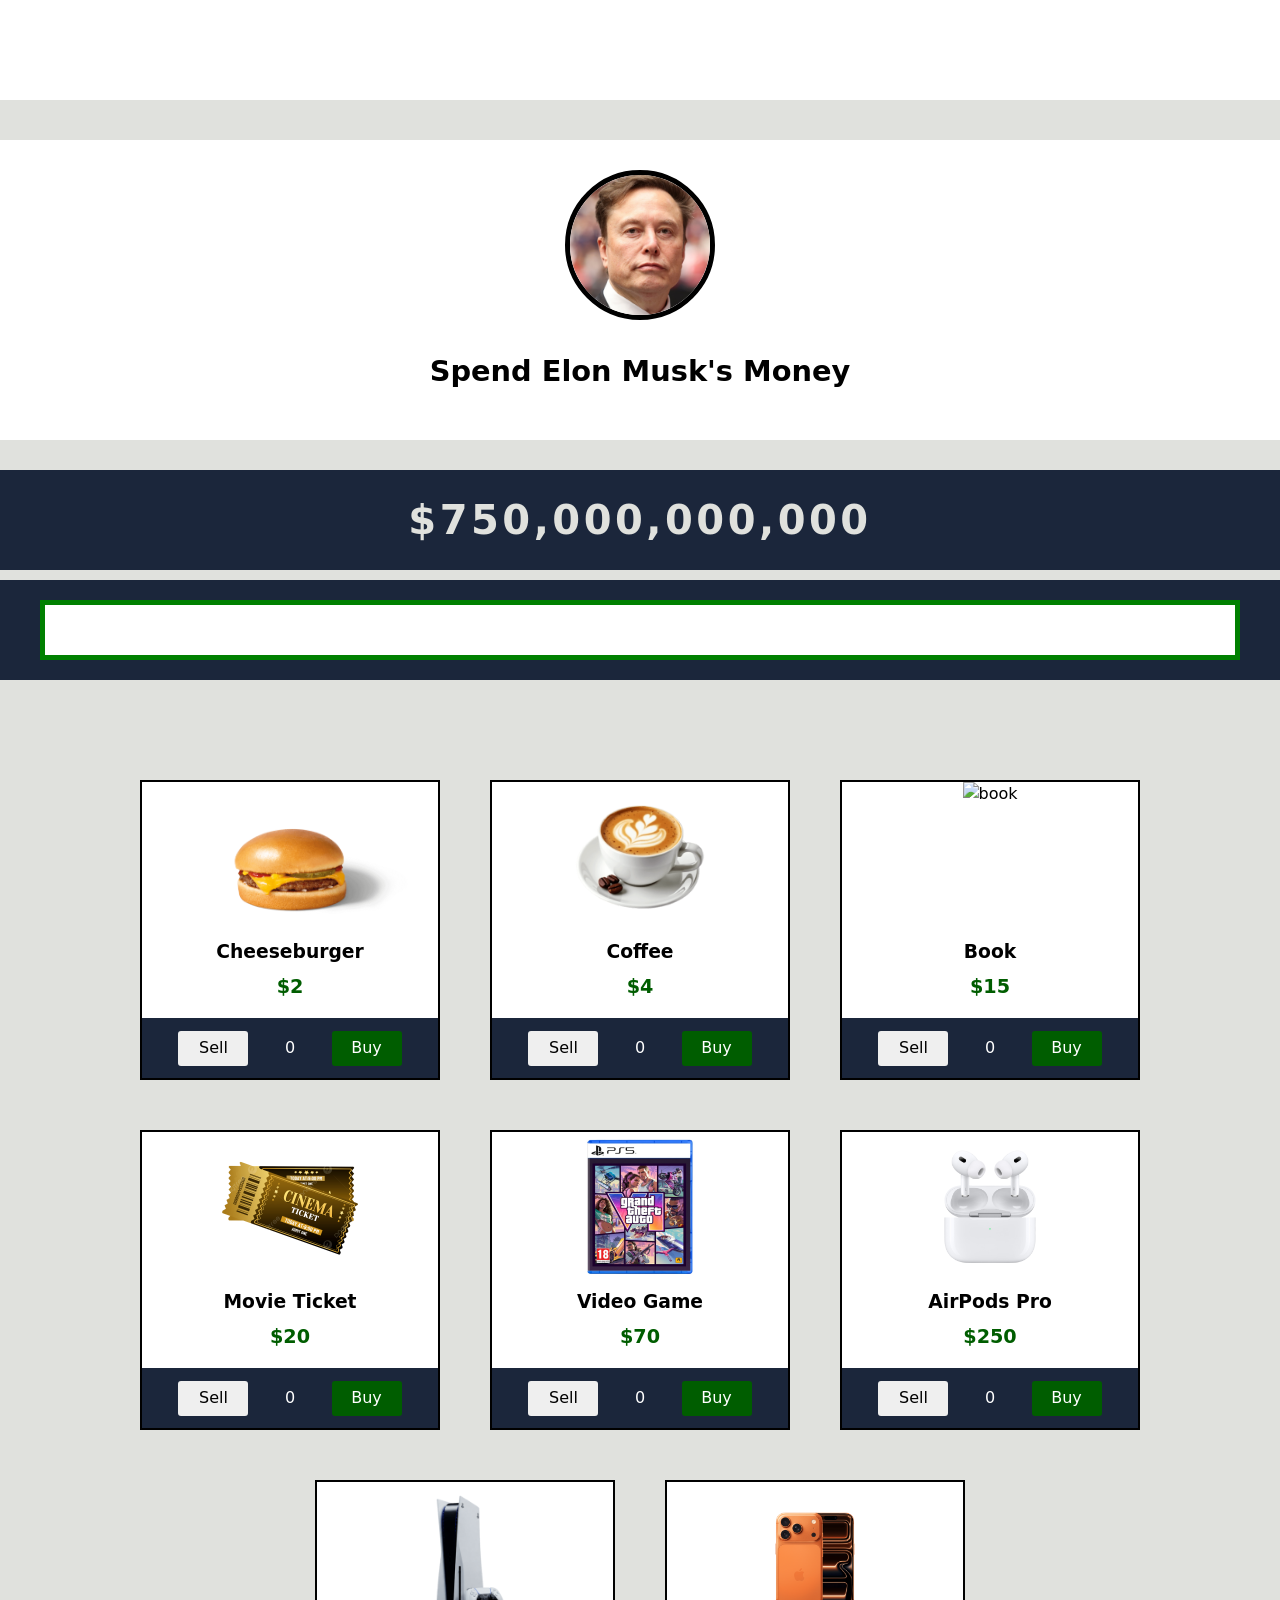
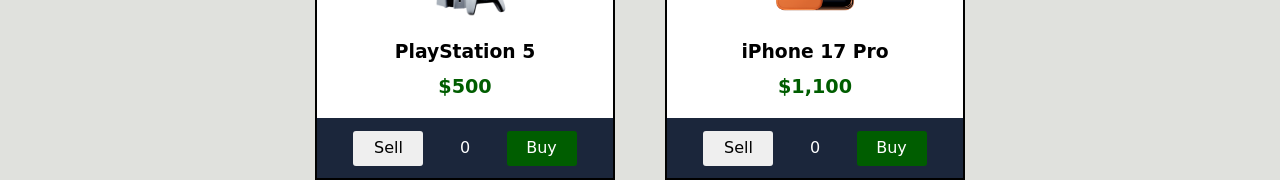
==== game1/index.html @ 8faeaf90 "feat: add initial header with style and first 8 item cards" ====
<!DOCTYPE html>
<html lang="en">
<head>
    <meta charset="UTF-8">
    <meta name="viewport" content="width=device-width, initial-scale=1.0">
    <title>Spend Elon Musk's Money</title>
    <link rel="stylesheet" href="style.css">
    <script src="script.js" defer></script>
</head>
<body>

    <div class="header"></div>

    <div class="main-container">

        <div class="container-1">
            <div class="title-container">
                <img src="./images/elonmusk.jpg" alt="elon musk">
                <p>Spend Elon Musk's Money</p>
            </div>
            <div class="money-container">
                <p id="money">$750,000,000,000</p>
            </div>
            <div class="money-left-container">
                <div id="money-left"></div>
            </div>
        </div>


        <div class="container-2">

            <div class="item">
                <img src="./images/cheeseburger.png" alt="cheeseburger">
                <h3 id="item-name">Cheeseburger</h3>
                <p id="price">$2</p>
                <div class="item-btns">
                    <button class="sell">Sell</button>
                    <div class="quantity">0</div>
                    <button class="buy">Buy</button>
                </div>
            </div>
            <div class="item">
                <img src="./images/coffee.png" alt="coffee">
                <h3 id="item-name">Coffee</h3>
                <p id="price">$4</p>
                <div class="item-btns">
                    <button class="sell">Sell</button>
                    <div class="quantity">0</div>
                    <button class="buy">Buy</button>
                </div>
            </div>
            <div class="item">
                <img src="./images/book.png" alt="book">
                <h3 id="item-name">Book</h3>
                <p id="price">$15</p>
                <div class="item-btns">
                    <button class="sell">Sell</button>
                    <div class="quantity">0</div>
                    <button class="buy">Buy</button>
                </div>
            </div>
            <div class="item">
                <img src="./images/ticket.png" alt="ticket">
                <h3 id="item-name">Movie Ticket</h3>
                <p id="price">$20</p>
                <div class="item-btns">
                    <button class="sell">Sell</button>
                    <div class="quantity">0</div>
                    <button class="buy">Buy</button>
                </div>
            </div>
            <div class="item">
                <img src="./images/gta6.png" alt="gta6">
                <h3 id="item-name">Video Game</h3>
                <p id="price">$70</p>
                <div class="item-btns">
                    <button class="sell">Sell</button>
                    <div class="quantity">0</div>
                    <button class="buy">Buy</button>
                </div>
            </div>
            <div class="item">
                <img src="./images/airpodspro.png" alt="airpods pro">
                <h3 id="item-name">AirPods Pro</h3>
                <p id="price">$250</p>
                <div class="item-btns">
                    <button class="sell">Sell</button>
                    <div class="quantity">0</div>
                    <button class="buy">Buy</button>
                </div>
            </div>
            <div class="item">
                <img src="./images/ps5.png" alt="ps5">
                <h3 id="item-name">PlayStation 5</h3>
                <p id="price">$500</p>
                <div class="item-btns">
                    <button class="sell">Sell</button>
                    <div class="quantity">0</div>
                    <button class="buy">Buy</button>
                </div>
            </div>
            <div class="item">
                <img src="./images/iphone17pro.png" alt="iphone 17 pro">
                <h3 id="item-name">iPhone 17 Pro</h3>
                <p id="price">$1,100</p>
                <div class="item-btns">
                    <button class="sell">Sell</button>
                    <div class="quantity">0</div>
                    <button class="buy">Buy</button>
                </div>
            </div>

        </div>


    </div>
</body>
</html>
---- game1/style.css ----
/* ---------------- CSS reset & font stack ---------------- */
*, *::before, *::after {
    box-sizing: border-box;
}

* {
    margin: 0;
}

body {
    line-height: 1.5;
    -webkit-font-smoothing: antialiased;
    font-family: system-ui, -apple-system, BlinkMacSystemFont, 'Segoe UI', Roboto, Oxygen, Ubuntu, Cantarell, sans-serif;
    line-height: 1.5;
    background-color: #e0e1dd;
}

img, picture, video, canvas, svg {
    display: block;
    max-width: 100%;
}

input, button, textarea, select {
    font: inherit;
}

p, h1, h2, h3, h4, h5, h6 {
    overflow-wrap: break-word;
}
/* ---------------- CSS reset & font stack ---------------- */

/* ---------------- header ---------------- */
.header {
    /* border: 2px solid black; */

    height: 100px;
    width: 100vw;

    background-color: white;
}
/* ---------------- header ---------------- */

/* ---------------- body / main container ---------------- */
.main-container {
    min-height: calc(100vh - 100px);
}

.container-1 {
    /* border: 2px solid red; */
    display: flex;
    flex-direction: column;
    align-items: center;
}

.title-container {
    /* border: 2px solid black; */
    height: 300px;
    width: 1300px;

    margin-top: 40px;

    display: flex;
    flex-direction: column;
    align-items: center;

    background-color: white;
}

.title-container img {
    height: 150px;
    width: 150px;

    margin-top: 30px;
 
    border: 5px solid black;
    border-radius: 50%;
    object-fit: cover;
}

.title-container p {
    font-size: 1.8rem;
    font-weight: bold;

    margin-top: 30px;
}

.money-container {
    /* border: 2px solid black; */
    height: 100px;
    width: 1300px;

    display: flex;
    justify-content: center;
    align-items: center;
    
    margin-top: 30px;

    background-color: #1b263b;
}

#money {
    font-size: 2.5rem;
    font-weight: 800;
    letter-spacing: 3.5px;

    color: #e0e1dd;
}

.money-left-container {
    /* border: 2px solid black; */
    height: 100px;
    width: 1300px;

    display: flex;
    flex-direction: column;
    justify-content: center;

    margin-top: 10px;

    background-color: #1b263b;
}

#money-left {
    border: 5px solid green;
    background-color: white;

    height: 60px;
    margin-right: 50px;
    margin-left: 50px;
}




.container-2 {
    /* border: 2px solid red; */
    max-width: 1450px;

    display: flex;
    justify-content: center;
    flex-wrap: wrap;
    gap: 50px;

    padding-top: 100px;
    margin: 0 auto;
}

.item {
    border: 2px solid black;

    height: 300px;
    width: 300px;

    display: flex;
    flex-direction: column;
    justify-content: space-between;
    align-items: center;

    background-color: white;
}

.item img {
    height: 150px;
    width: auto;
}

#price {
    margin-bottom: 10px;

    font-size: 1.2rem;
    font-weight: bold;
    color: rgb(0, 93, 0);
}

.item-btns {
    /* border: 2px solid black; */
    height: 60px;
    width: 100%;

    display: flex;
    justify-content: space-evenly;
    align-items: center;
    flex-shrink: 0;

    background-color: #1b263b;
}

.sell, .buy {
    height: 35px;
    width: 70px;
    font-weight: 500;

    display: flex;
    justify-content: center;
    align-items: center;

    border: none;
    border-radius: 3px;
}

.buy {
    background-color: rgb(0, 93, 0);
    color: white;
}

.buy:hover {
    background-color: rgb(1, 125, 1);
    transform: scale(0.9);
    cursor: pointer;
}

.buy:active {
    background-color: rgb(0, 93, 0);
}

.quantity {
    color: white;
}


/* ---------------- body / main container ---------------- */
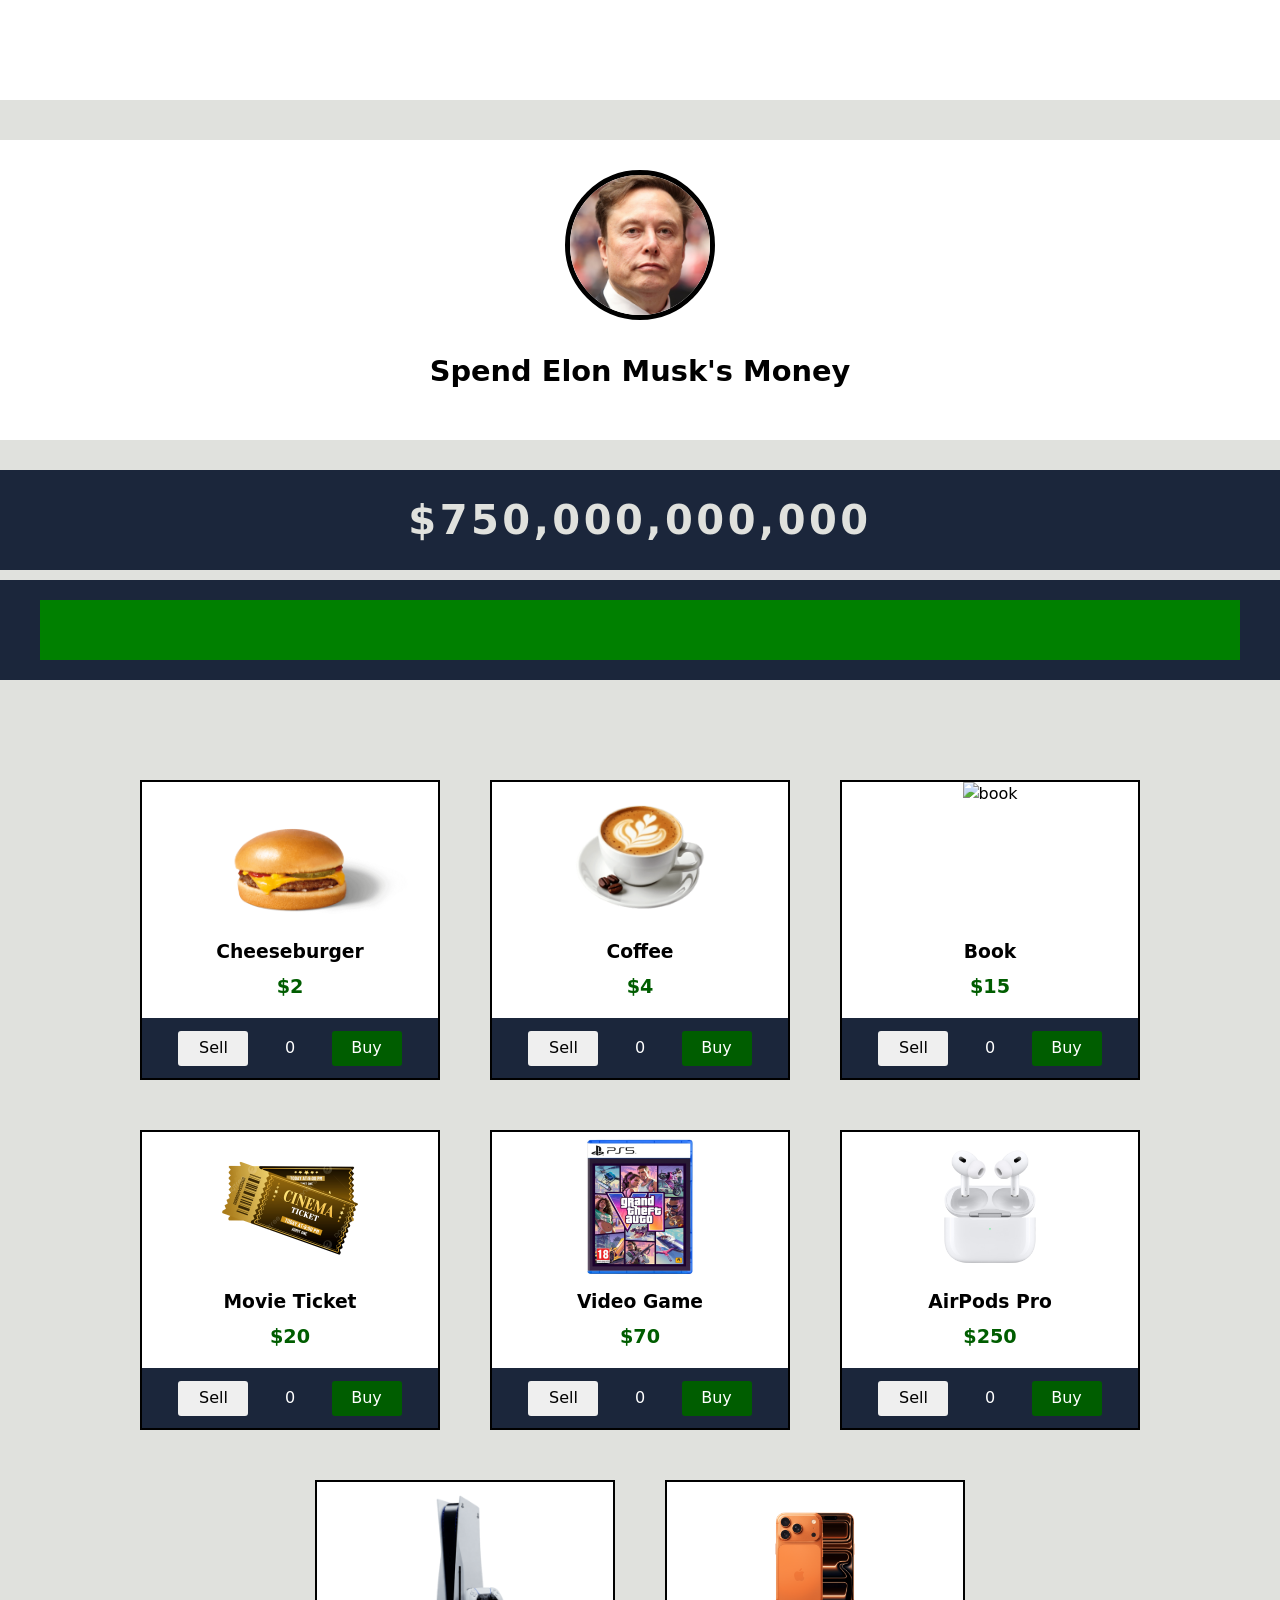
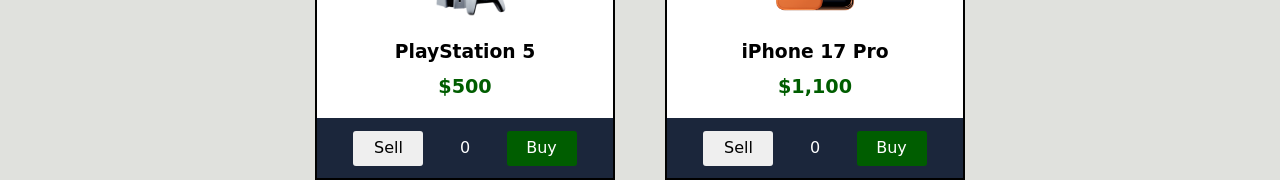
==== commit 85d3c382: "feat: add dynamic money progress bar with CSS percentage update" ====
--- a/game1/index.html
+++ b/game1/index.html
@@ -22,7 +22,9 @@
                 <p id="money">$750,000,000,000</p>
             </div>
             <div class="money-left-container">
-                <div id="money-left"></div>
+                <div id="money-left">
+                    <div id="money-bar"></div>
+                </div>
             </div>
         </div>
 
@@ -31,8 +33,8 @@
 
             <div class="item">
                 <img src="./images/cheeseburger.png" alt="cheeseburger">
-                <h3 id="item-name">Cheeseburger</h3>
-                <p id="price">$2</p>
+                <h3 class="item-name">Cheeseburger</h3>
+                <p class="price">$2</p>
                 <div class="item-btns">
                     <button class="sell">Sell</button>
                     <div class="quantity">0</div>
@@ -41,8 +43,8 @@
             </div>
             <div class="item">
                 <img src="./images/coffee.png" alt="coffee">
-                <h3 id="item-name">Coffee</h3>
-                <p id="price">$4</p>
+                <h3 class="item-name">Coffee</h3>
+                <p class="price">$4</p>
                 <div class="item-btns">
                     <button class="sell">Sell</button>
                     <div class="quantity">0</div>
@@ -51,8 +53,8 @@
             </div>
             <div class="item">
                 <img src="./images/book.png" alt="book">
-                <h3 id="item-name">Book</h3>
-                <p id="price">$15</p>
+                <h3 class="item-name">Book</h3>
+                <p class="price">$15</p>
                 <div class="item-btns">
                     <button class="sell">Sell</button>
                     <div class="quantity">0</div>
@@ -61,8 +63,8 @@
             </div>
             <div class="item">
                 <img src="./images/ticket.png" alt="ticket">
-                <h3 id="item-name">Movie Ticket</h3>
-                <p id="price">$20</p>
+                <h3 class="item-name">Movie Ticket</h3>
+                <p class="price">$20</p>
                 <div class="item-btns">
                     <button class="sell">Sell</button>
                     <div class="quantity">0</div>
@@ -71,8 +73,8 @@
             </div>
             <div class="item">
                 <img src="./images/gta6.png" alt="gta6">
-                <h3 id="item-name">Video Game</h3>
-                <p id="price">$70</p>
+                <h3 class="item-name">Video Game</h3>
+                <p class="price">$70</p>
                 <div class="item-btns">
                     <button class="sell">Sell</button>
                     <div class="quantity">0</div>
@@ -81,8 +83,8 @@
             </div>
             <div class="item">
                 <img src="./images/airpodspro.png" alt="airpods pro">
-                <h3 id="item-name">AirPods Pro</h3>
-                <p id="price">$250</p>
+                <h3 class="item-name">AirPods Pro</h3>
+                <p class="price">$250</p>
                 <div class="item-btns">
                     <button class="sell">Sell</button>
                     <div class="quantity">0</div>
@@ -91,8 +93,8 @@
             </div>
             <div class="item">
                 <img src="./images/ps5.png" alt="ps5">
-                <h3 id="item-name">PlayStation 5</h3>
-                <p id="price">$500</p>
+                <h3 class="item-name">PlayStation 5</h3>
+                <p class="price">$500</p>
                 <div class="item-btns">
                     <button class="sell">Sell</button>
                     <div class="quantity">0</div>
@@ -101,8 +103,8 @@
             </div>
             <div class="item">
                 <img src="./images/iphone17pro.png" alt="iphone 17 pro">
-                <h3 id="item-name">iPhone 17 Pro</h3>
-                <p id="price">$1,100</p>
+                <h3 class="item-name">iPhone 17 Pro</h3>
+                <p class="price">$1,100</p>
                 <div class="item-btns">
                     <button class="sell">Sell</button>
                     <div class="quantity">0</div>
--- a/game1/style.css
+++ b/game1/style.css
@@ -127,6 +127,15 @@
     height: 60px;
     margin-right: 50px;
     margin-left: 50px;
+
+    overflow: hidden;
+}
+
+#money-bar {
+    background-color: green;
+    height: 100%;
+    width: 100%;
+    transition: width 0.3s ease;
 }
 
 
@@ -164,7 +173,7 @@
     width: auto;
 }
 
-#price {
+.price {
     margin-bottom: 10px;
 
     font-size: 1.2rem;
@@ -213,6 +222,26 @@
     background-color: rgb(0, 93, 0);
 }
 
+.sell {
+    cursor: not-allowed;
+}
+
+.sell.can-sell {
+    background-color: rgb(151, 0, 0);
+    color: white;
+    cursor: pointer;
+}
+
+.sell.can-sell:hover {
+    background-color: rgb(225, 0, 0);
+    color: white;
+    transform: scale(0.9);
+}
+
+.sell.can-sell:active {
+    background-color: rgb(151, 0, 0);
+}
+
 .quantity {
     color: white;
 }
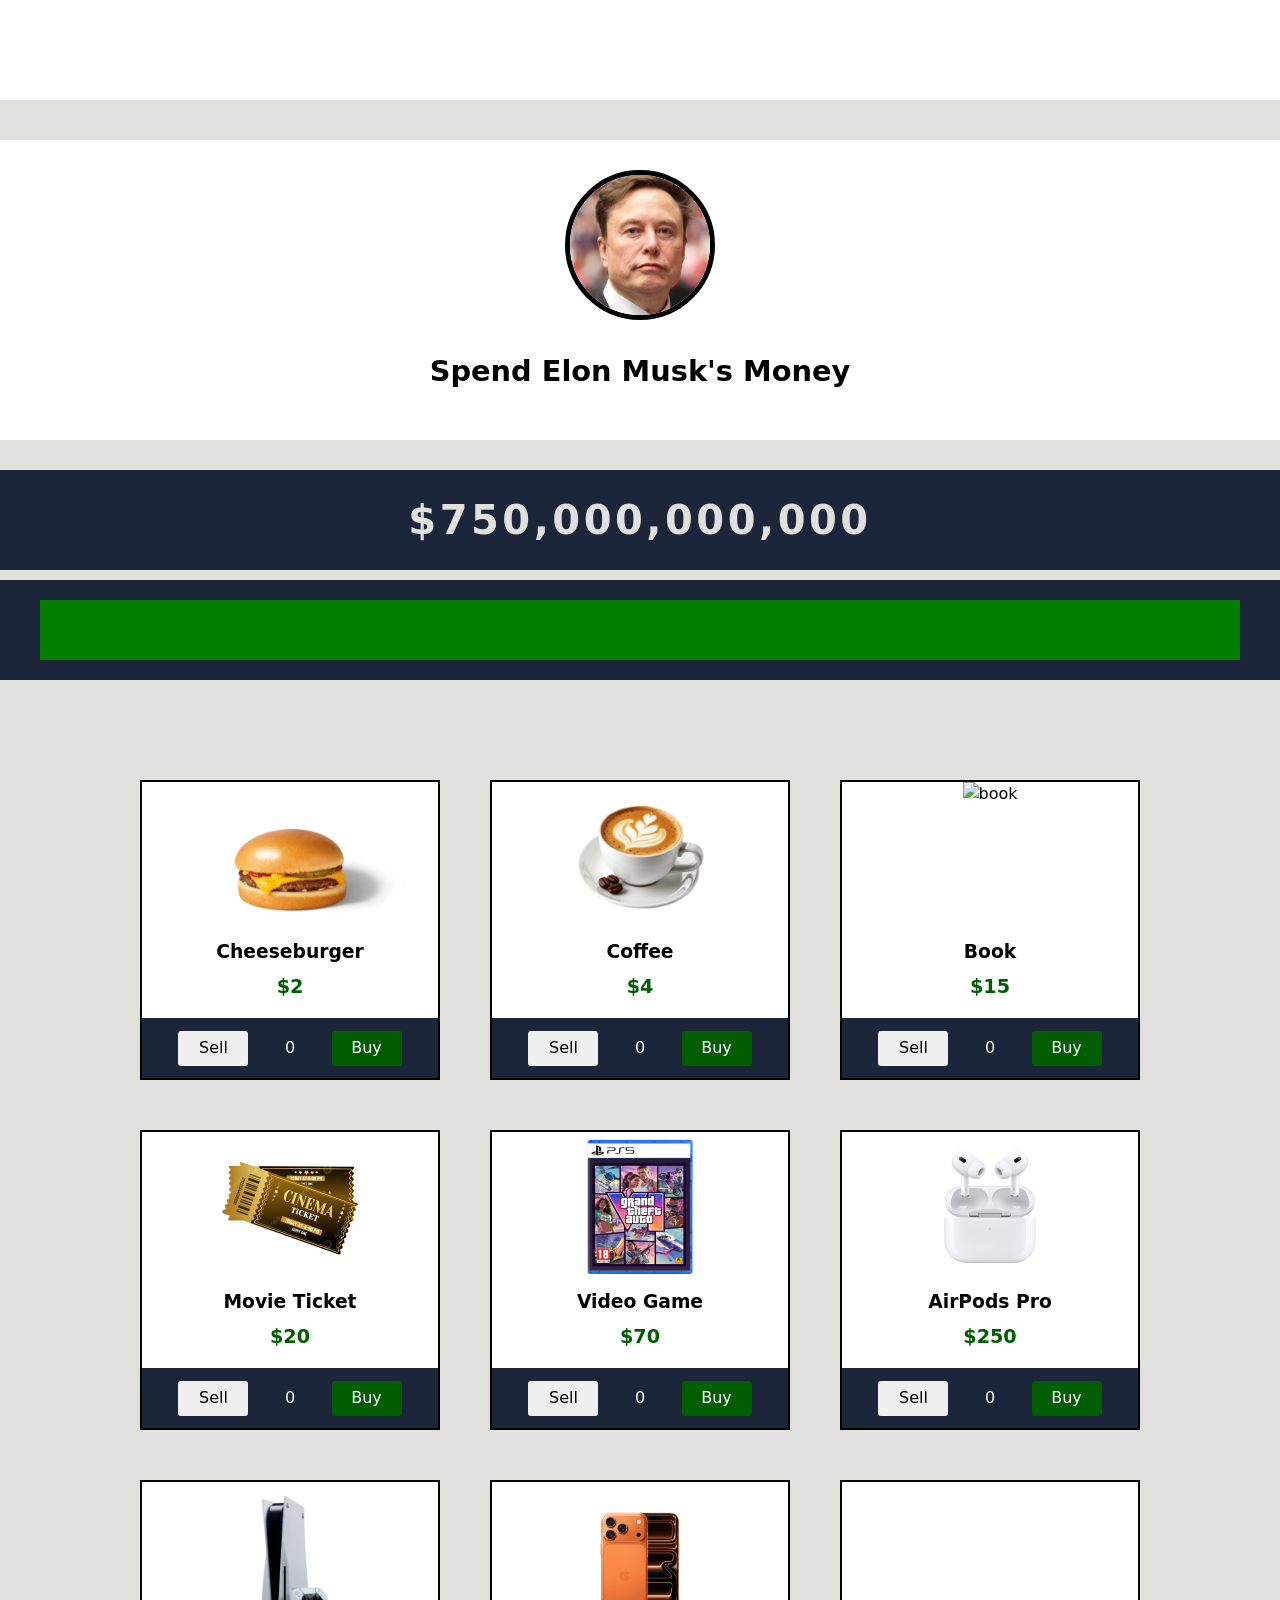
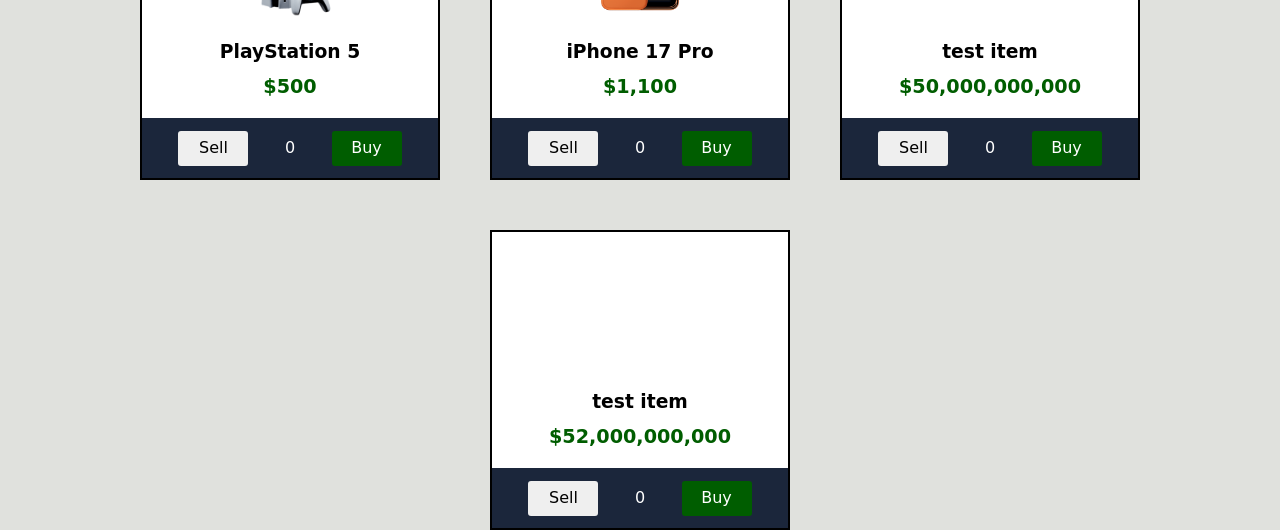
==== commit 8b376f87: "feat: disable unaffordable buy buttons globally on state change" ====
--- a/game1/index.html
+++ b/game1/index.html
@@ -111,6 +111,26 @@
                     <button class="buy">Buy</button>
                 </div>
             </div>
+            <div class="item">
+                <img src="" alt="">
+                <h3 class="item-name">test item</h3>
+                <p class="price">$50,000,000,000</p>
+                <div class="item-btns">
+                    <button class="sell">Sell</button>
+                    <div class="quantity">0</div>
+                    <button class="buy">Buy</button>
+                </div>
+            </div>
+            <div class="item">
+                <img src="" alt="">
+                <h3 class="item-name">test item</h3>
+                <p class="price">$52,000,000,000</p>
+                <div class="item-btns">
+                    <button class="sell">Sell</button>
+                    <div class="quantity">0</div>
+                    <button class="buy">Buy</button>
+                </div>
+            </div>
 
         </div>
 
--- a/game1/style.css
+++ b/game1/style.css
@@ -222,6 +222,16 @@
     background-color: rgb(0, 93, 0);
 }
 
+.buy.cant-buy {
+    background-color: grey;
+    color: black;
+    cursor: not-allowed;
+}
+
+.buy.cant-buy:hover {
+    transform: none;
+}
+
 .sell {
     cursor: not-allowed;
 }
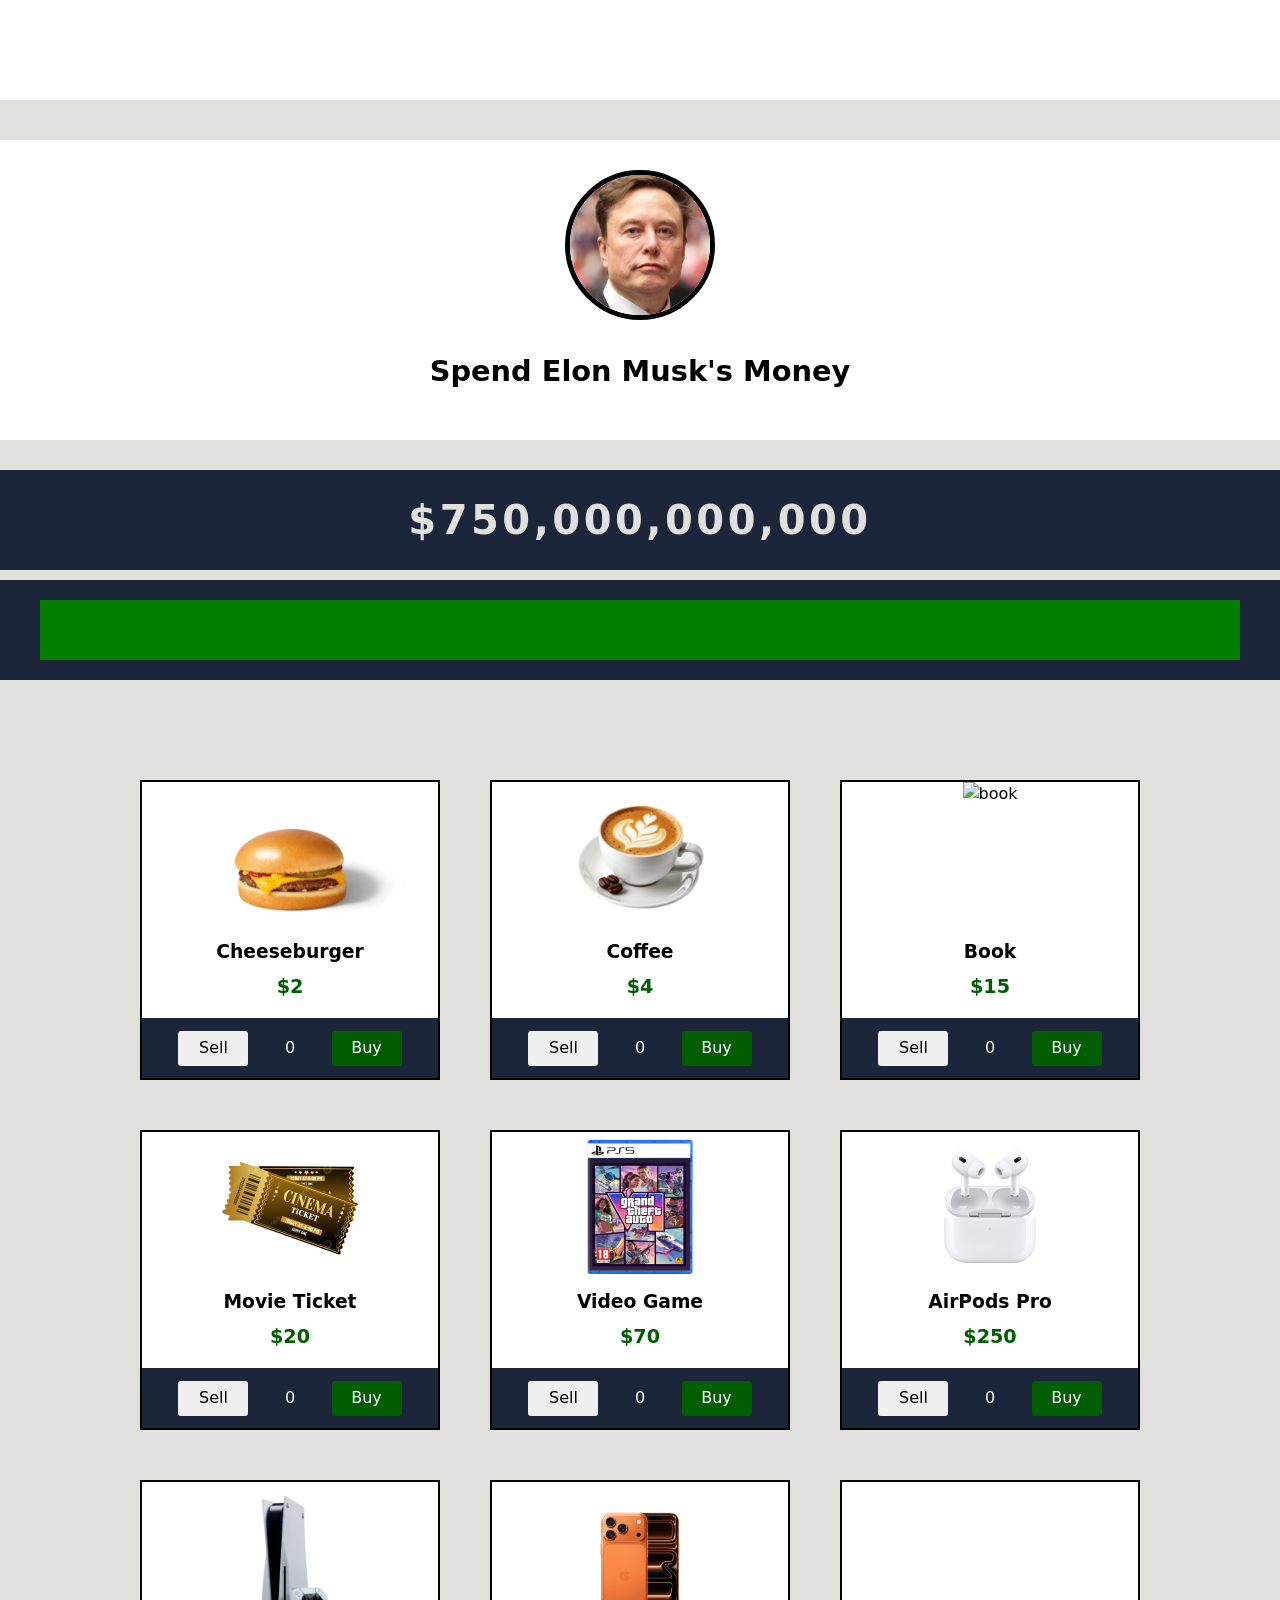
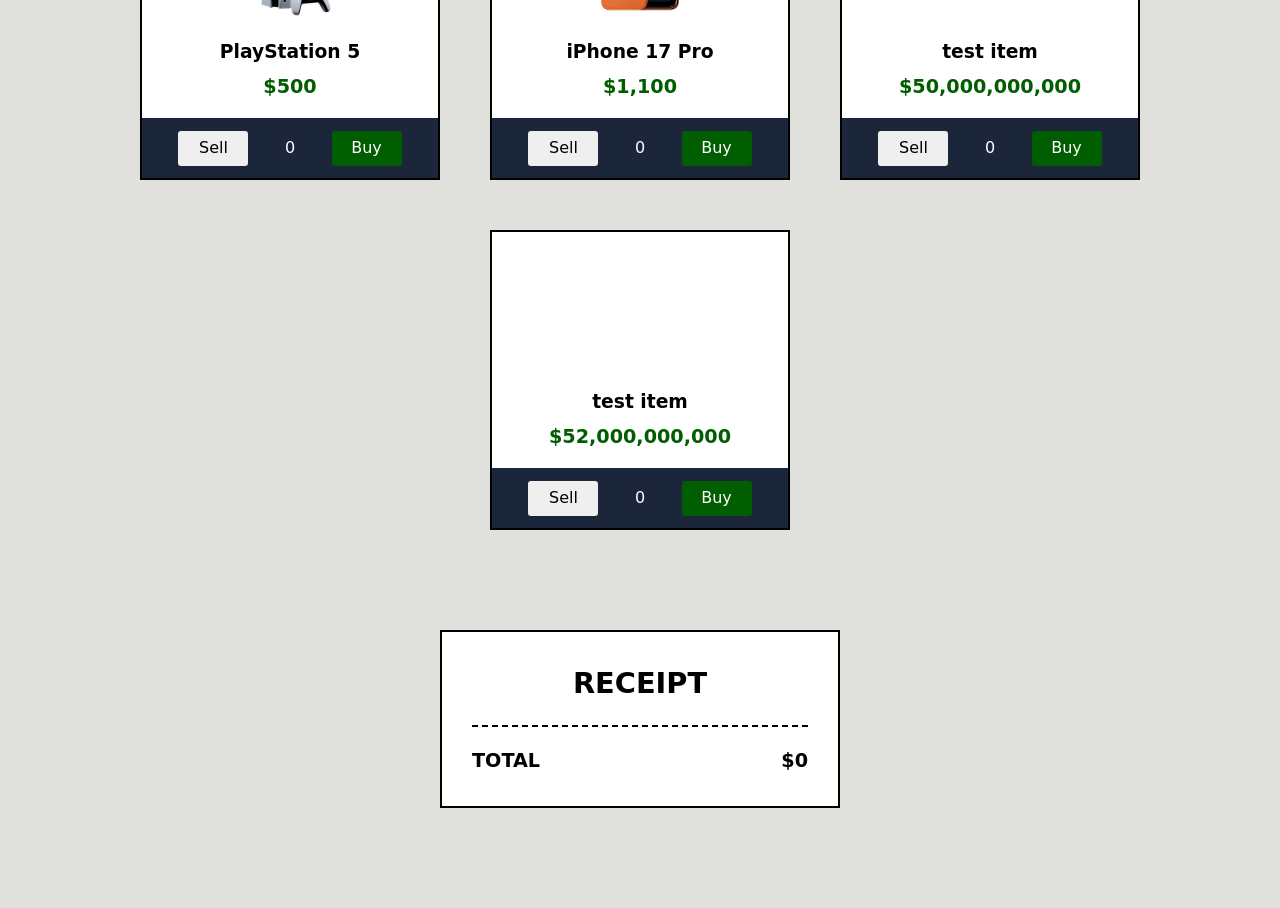
==== commit 86787bdc: "style: add receipt section HTML structure and CSS styling" ====
--- a/game1/index.html
+++ b/game1/index.html
@@ -14,6 +14,7 @@
     <div class="main-container">
 
         <div class="container-1">
+
             <div class="title-container">
                 <img src="./images/elonmusk.jpg" alt="elon musk">
                 <p>Spend Elon Musk's Money</p>
@@ -26,6 +27,7 @@
                     <div id="money-bar"></div>
                 </div>
             </div>
+
         </div>
 
 
@@ -135,6 +137,21 @@
         </div>
 
 
+        <div class="container-3">
+
+            <h2>RECEIPT</h2>
+            <div id="receipt-items"></div>
+
+            <hr>
+
+            <div class="receipt-total">
+                <p>TOTAL</p>
+                <p id="total-price">$0</p>
+            </div>
+
+        </div>
+
+
     </div>
 </body>
 </html>
--- a/game1/style.css
+++ b/game1/style.css
@@ -257,4 +257,39 @@
 }
 
 
+
+
+.container-3 {
+    border: 2px solid black;
+    width: 400px;
+
+    margin: 100px auto;
+    padding: 30px;
+
+    background-color: white;
+
+    text-align: center;
+}
+
+.container-3 h2 {
+    font-size: 1.8rem;
+    
+    margin-bottom: 20px;
+}
+
+.container-3 hr {
+    border: none;
+    border-top: 2px dashed black;
+
+    margin: 20px 0;
+}
+
+.receipt-total {
+    display: flex;
+    justify-content: space-between;
+
+    font-size: 1.2rem;
+    font-weight: bold;
+}
+
 /* ---------------- body / main container ---------------- */
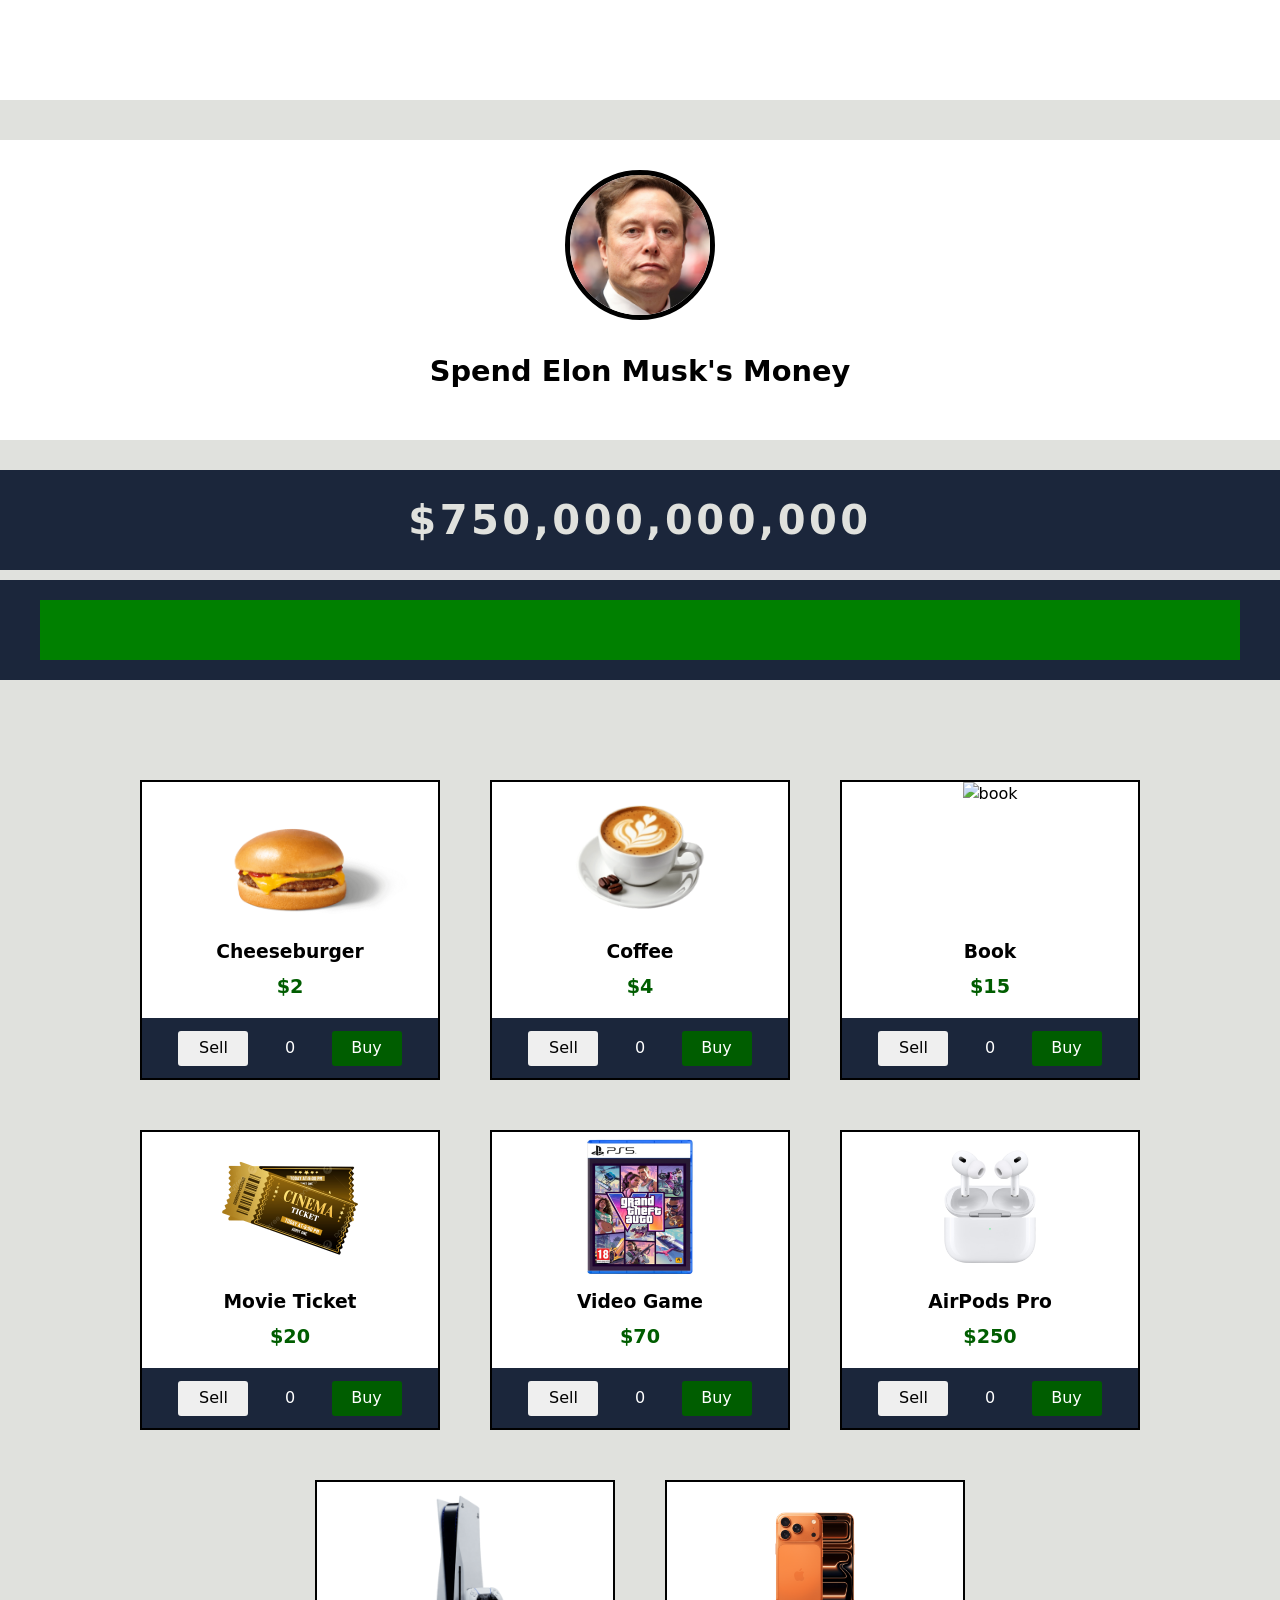
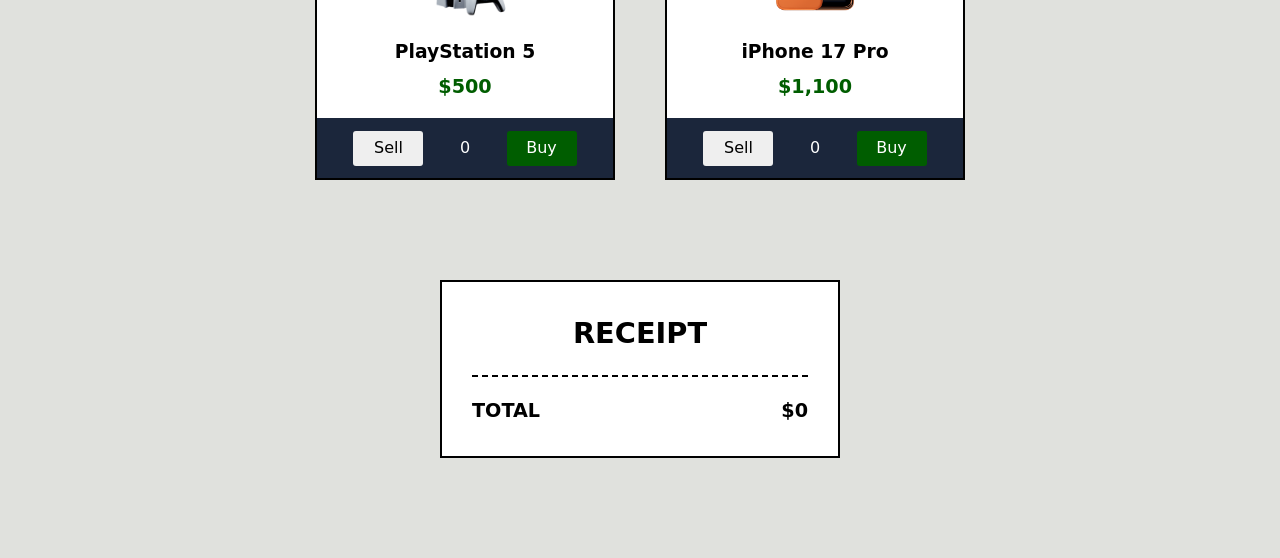
==== commit 5009fce2: "feat: rename header to <kamil.dev/> and add dynamic receipt section" ====
--- a/game1/index.html
+++ b/game1/index.html
@@ -113,26 +113,6 @@
                     <button class="buy">Buy</button>
                 </div>
             </div>
-            <div class="item">
-                <img src="" alt="">
-                <h3 class="item-name">test item</h3>
-                <p class="price">$50,000,000,000</p>
-                <div class="item-btns">
-                    <button class="sell">Sell</button>
-                    <div class="quantity">0</div>
-                    <button class="buy">Buy</button>
-                </div>
-            </div>
-            <div class="item">
-                <img src="" alt="">
-                <h3 class="item-name">test item</h3>
-                <p class="price">$52,000,000,000</p>
-                <div class="item-btns">
-                    <button class="sell">Sell</button>
-                    <div class="quantity">0</div>
-                    <button class="buy">Buy</button>
-                </div>
-            </div>
 
         </div>
 
--- a/game1/style.css
+++ b/game1/style.css
@@ -292,4 +292,12 @@
     font-weight: bold;
 }
 
+
+.receipt-row {
+    display: flex;
+    justify-content: space-between;
+    margin-bottom: 8px;
+    font-size: 1.1rem;
+}
+
 /* ---------------- body / main container ---------------- */
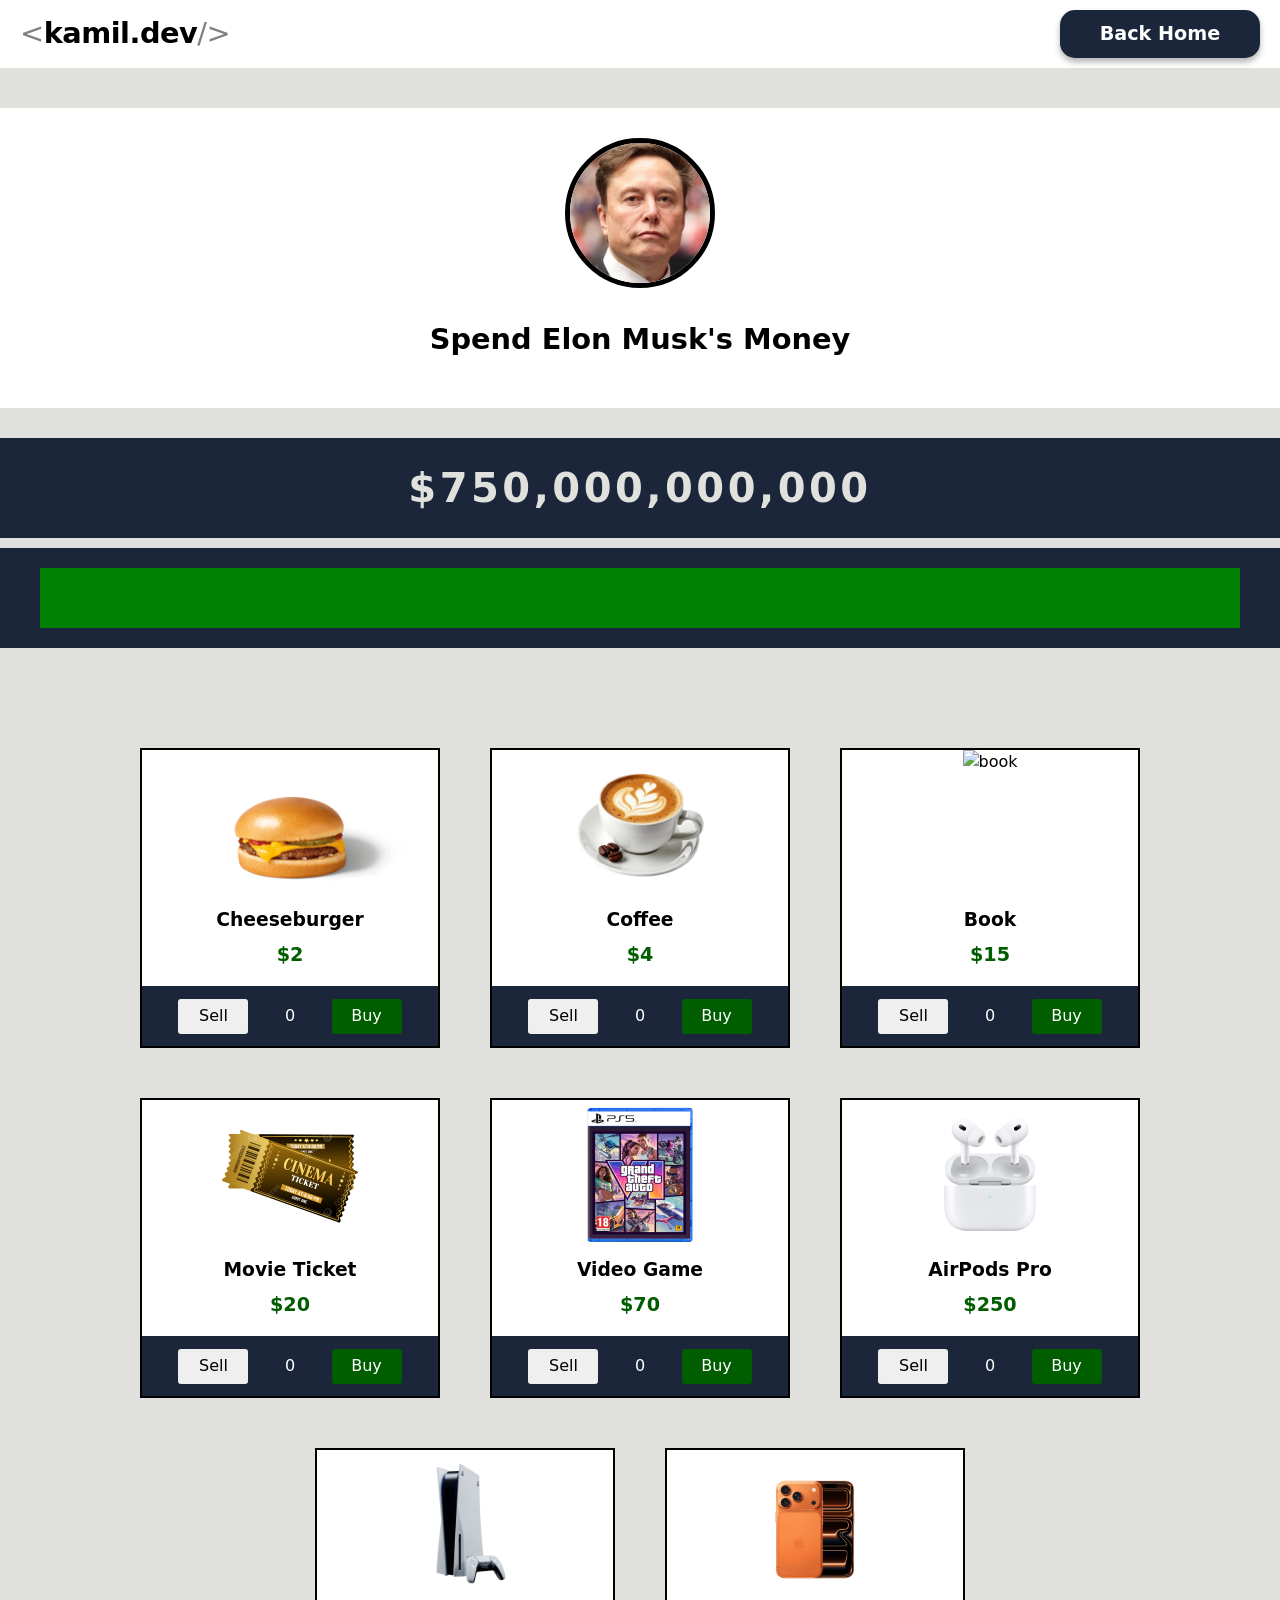
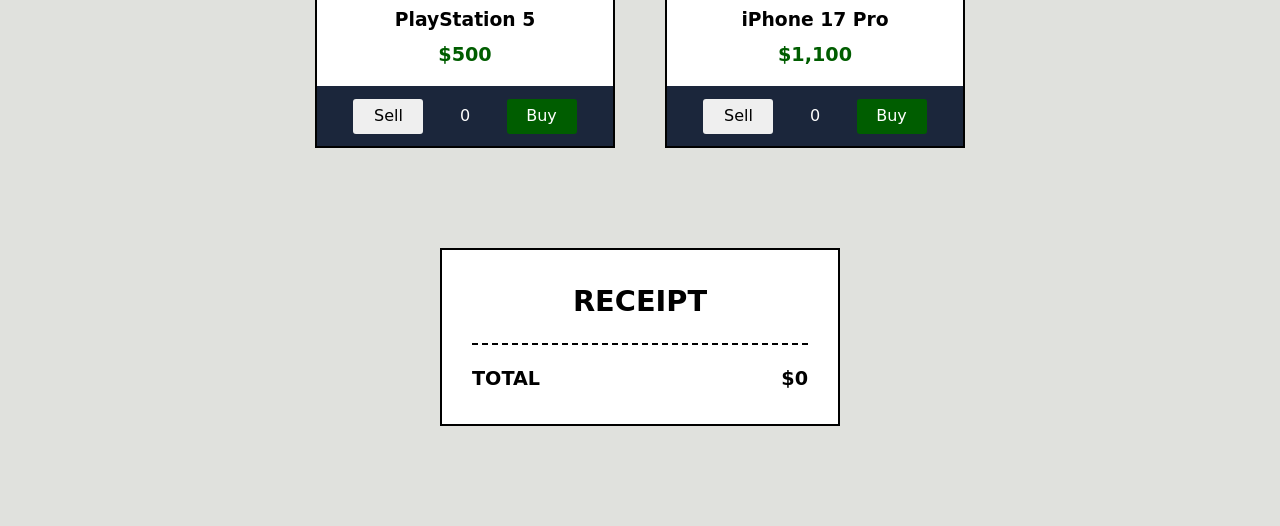
==== commit b1078163: "feat: complete header layout with logo and back home button" ====
--- a/game1/index.html
+++ b/game1/index.html
@@ -9,7 +9,10 @@
 </head>
 <body>
 
-    <div class="header"></div>
+    <div class="header">
+        <h1 id="logo"><span>&lt;</span>kamil.dev<span>/&gt;</span></h1>
+        <a href="../index.html"><button id="back-btn">Back Home</button></a>
+    </div>
 
     <div class="main-container">
 
--- a/game1/style.css
+++ b/game1/style.css
@@ -31,13 +31,61 @@
 
 /* ---------------- header ---------------- */
 .header {
-    /* border: 2px solid black; */
-
-    height: 100px;
-    width: 100vw;
-
-    background-color: white;
-}
+    height: 68px;
+    width: 100%;
+
+    padding-left: 20px;
+    padding-right: 20px;
+
+    background-color: white;
+
+    display: flex;
+    align-items: center;
+    justify-content: space-between;
+}
+
+#logo {
+    font-family: system-ui, -apple-system, BlinkMacSystemFont, 'Segoe UI', Roboto, sans-serif;
+    font-size: 1.8rem;
+    font-weight: 800;
+    letter-spacing: -0.5px;
+
+}
+
+#logo span {
+    font-weight: 400;
+    color: grey;
+}
+
+#back-btn {
+    padding: 10px;
+    width: 200px;
+    
+    font-size: 1.2rem;
+    font-weight: bold;
+    
+    background-color: #1B263B;
+    color: white;
+
+    border: none;
+    border-radius: 15px;
+
+    box-shadow: 0 4px 6px rgba(0, 0, 0, 0.3);
+
+    cursor: pointer;
+}
+
+#back-btn:hover {
+    background-color: #2a3b5b;
+    transform: scale(1.02);
+}
+
+#back-btn:active {
+    background-color: #1B263B;
+    transform: scale(0.95);
+}
+
+
 /* ---------------- header ---------------- */
 
 /* ---------------- body / main container ---------------- */
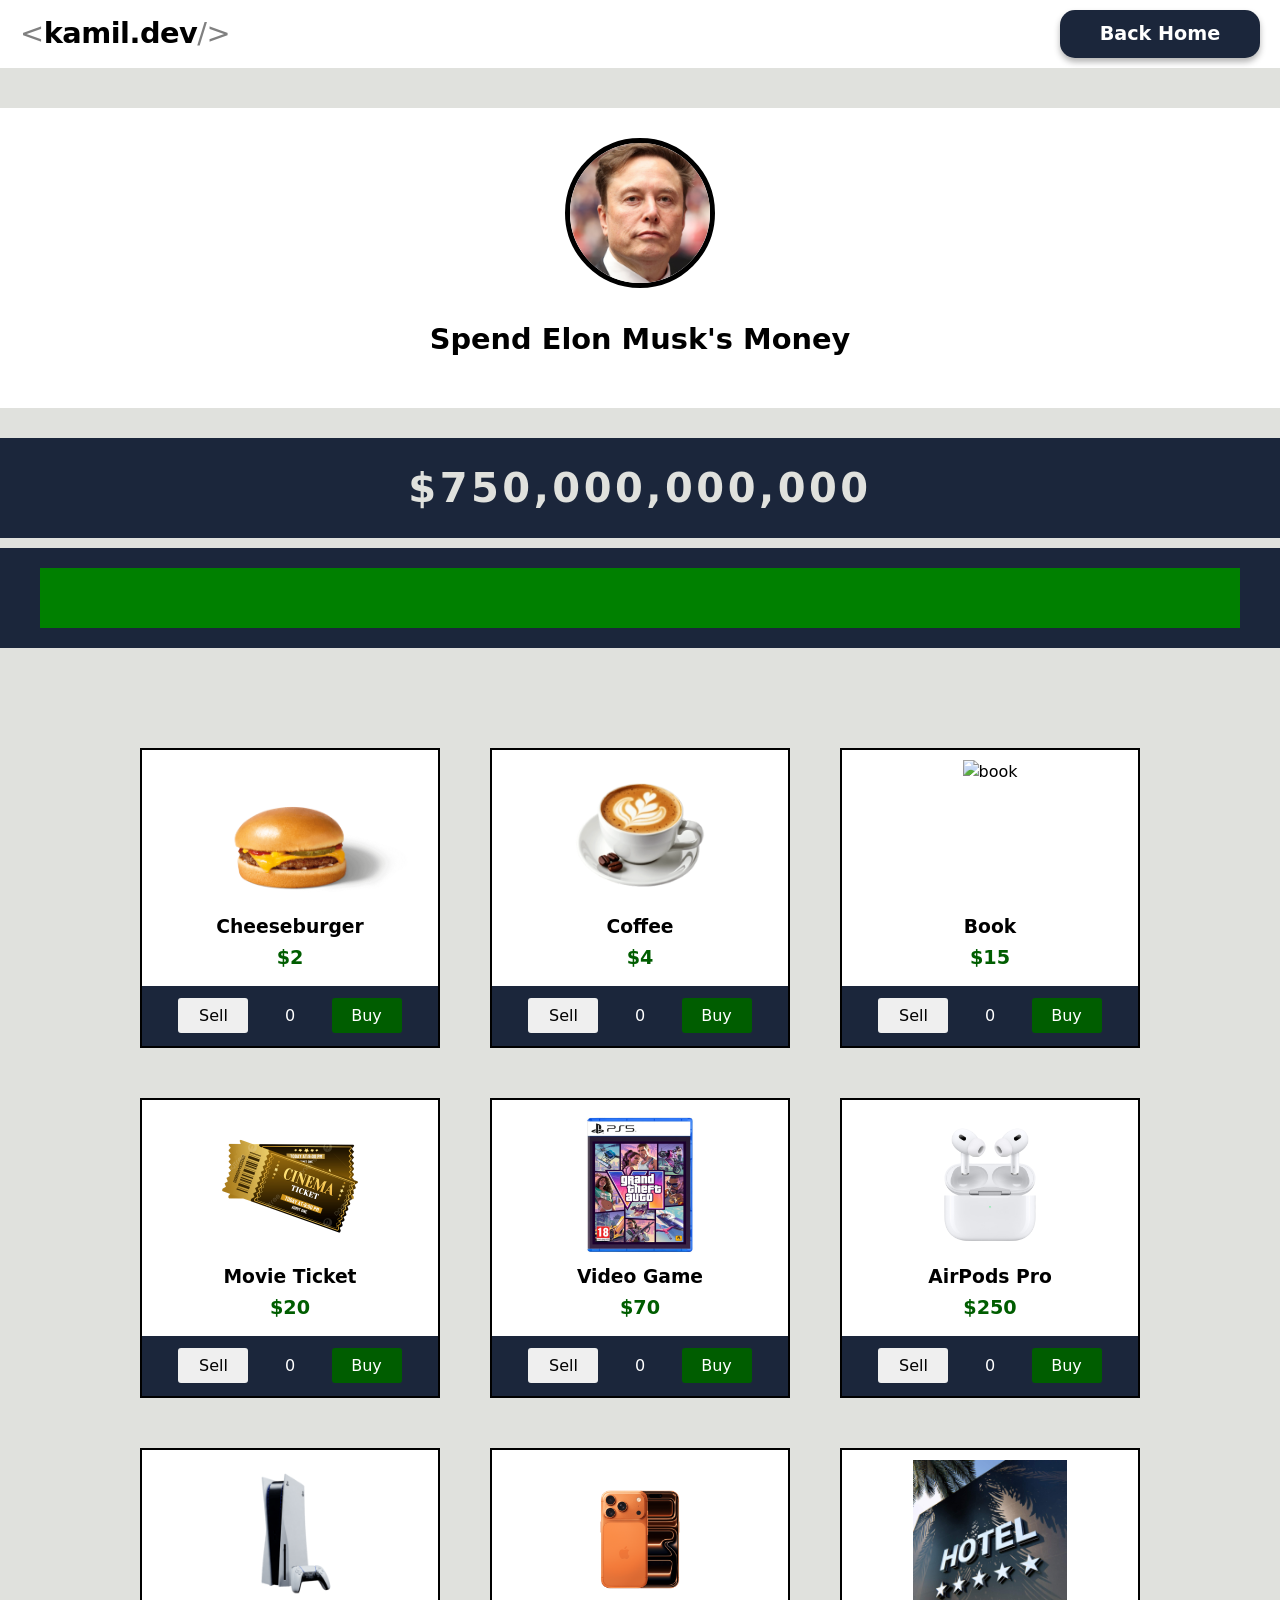
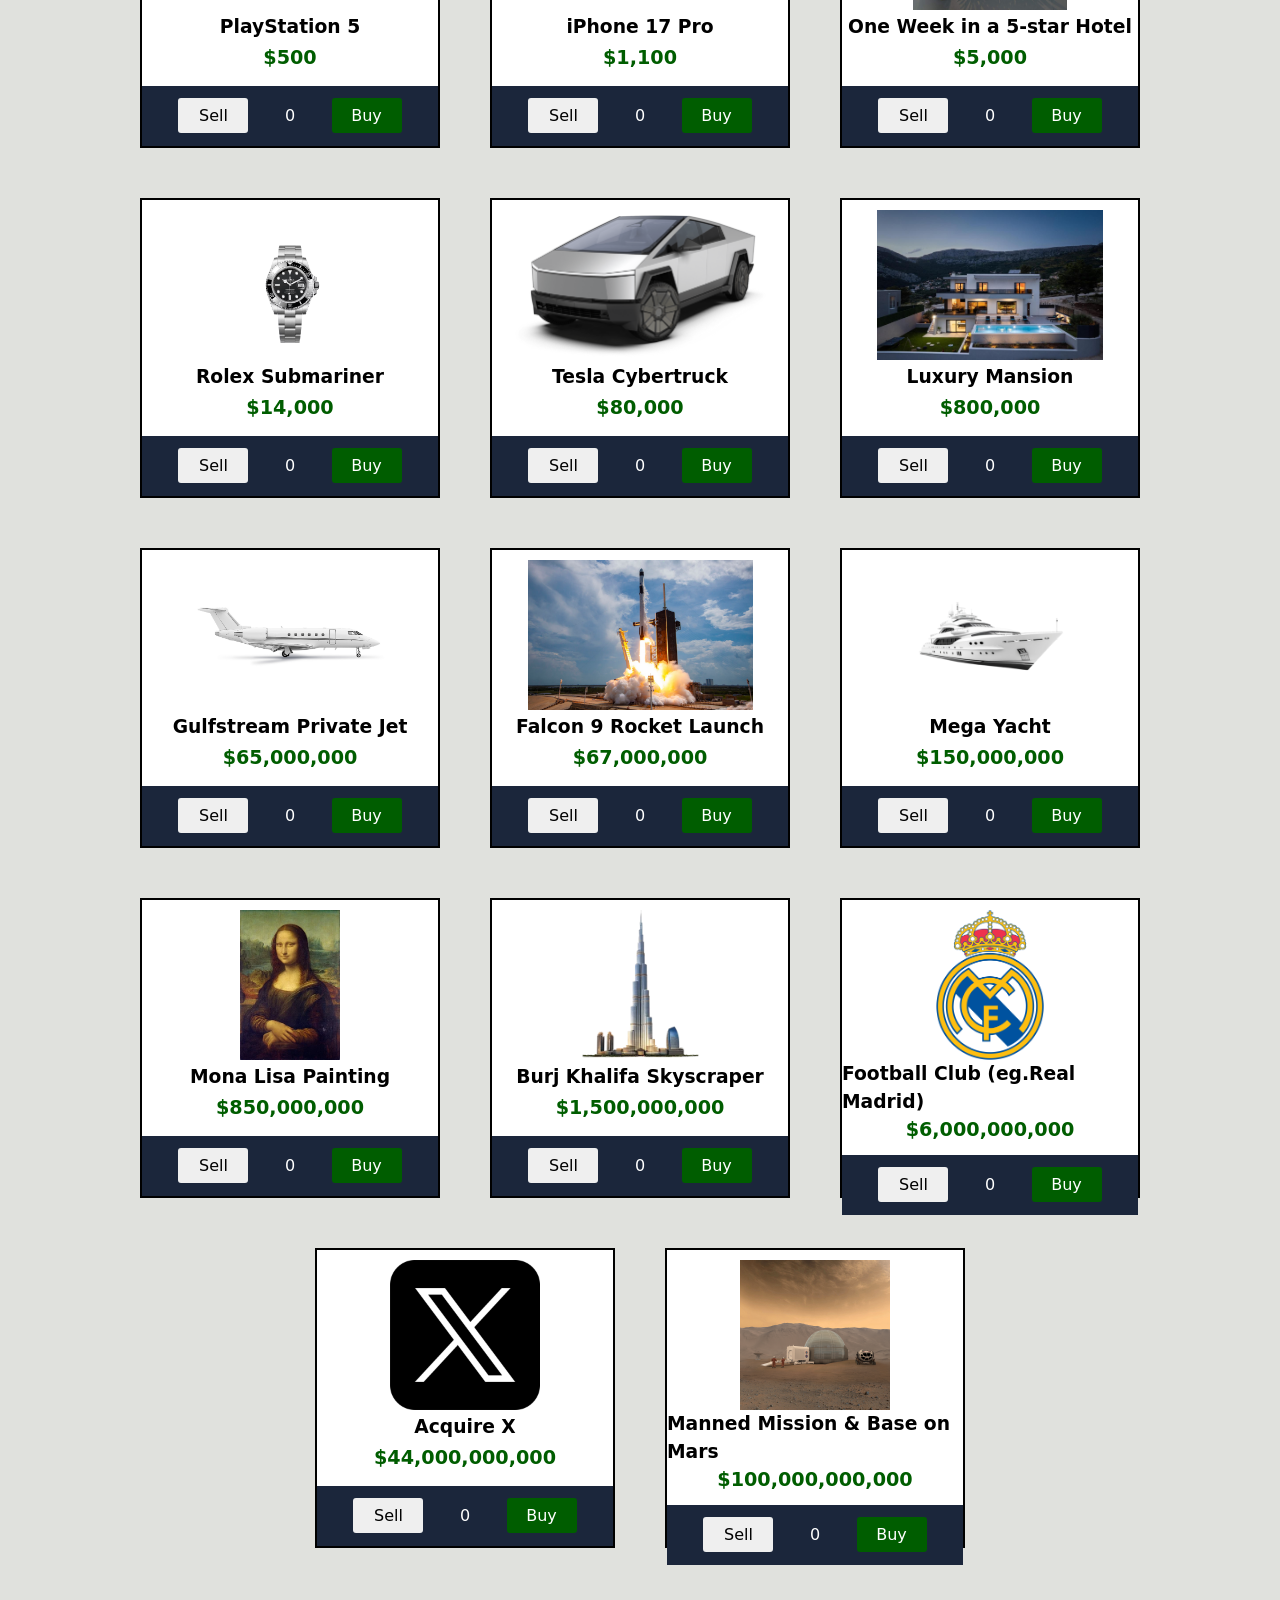
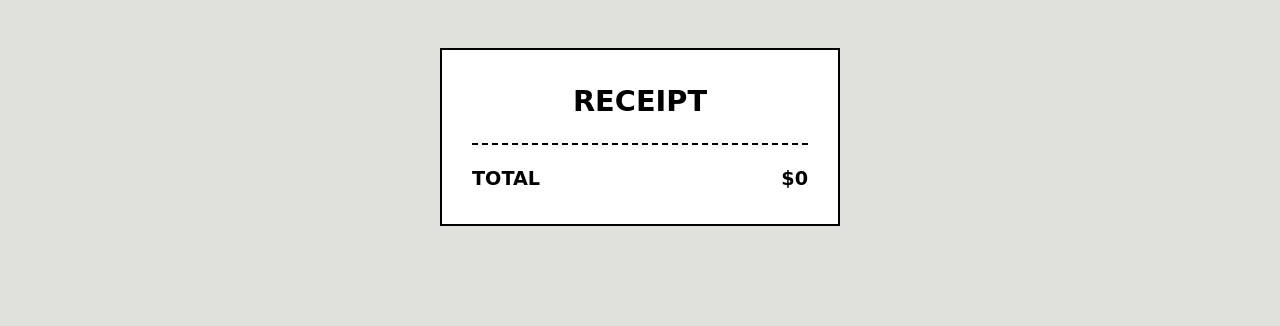
==== commit 41acecef: "add new buyable items to the store" ====
--- a/game1/index.html
+++ b/game1/index.html
@@ -116,6 +116,126 @@
                     <button class="buy">Buy</button>
                 </div>
             </div>
+            <div class="item">
+                <img src="./images/5starhotel.jpg" alt="5 star hotel">
+                <h3 class="item-name">One Week in a 5-star Hotel</h3>
+                <p class="price">$5,000</p>
+                <div class="item-btns">
+                    <button class="sell">Sell</button>
+                    <div class="quantity">0</div>
+                    <button class="buy">Buy</button>
+                </div>
+            </div>
+            <div class="item">
+                <img src="./images/rolexsubmariner.avif" alt="rolex submariner">
+                <h3 class="item-name">Rolex Submariner</h3>
+                <p class="price">$14,000</p>
+                <div class="item-btns">
+                    <button class="sell">Sell</button>
+                    <div class="quantity">0</div>
+                    <button class="buy">Buy</button>
+                </div>
+            </div>
+            <div class="item">
+                <img src="./images/cybertruck.png" alt="Tesla Cybertruck">
+                <h3 class="item-name">Tesla Cybertruck</h3>
+                <p class="price">$80,000</p>
+                <div class="item-btns">
+                    <button class="sell">Sell</button>
+                    <div class="quantity">0</div>
+                    <button class="buy">Buy</button>
+                </div>
+            </div>
+            <div class="item">
+                <img src="./images/luxurymansion.jpg" alt="Luxury Mansion">
+                <h3 class="item-name">Luxury Mansion</h3>
+                <p class="price">$800,000</p>
+                <div class="item-btns">
+                    <button class="sell">Sell</button>
+                    <div class="quantity">0</div>
+                    <button class="buy">Buy</button>
+                </div>
+            </div>
+            <div class="item">
+                <img src="./images/privatejett.png" alt="Gulfstream Private Jet">
+                <h3 class="item-name">Gulfstream Private Jet</h3>
+                <p class="price">$65,000,000</p>
+                <div class="item-btns">
+                    <button class="sell">Sell</button>
+                    <div class="quantity">0</div>
+                    <button class="buy">Buy</button>
+                </div>
+            </div>
+            <div class="item">
+                <img src="./images/rocketlaunch.avif" alt="Falcon 9 Rocket Launch">
+                <h3 class="item-name">Falcon 9 Rocket Launch</h3>
+                <p class="price">$67,000,000</p>
+                <div class="item-btns">
+                    <button class="sell">Sell</button>
+                    <div class="quantity">0</div>
+                    <button class="buy">Buy</button>
+                </div>
+            </div>
+            <div class="item">
+                <img src="./images/megatacht.png" alt="Mega Yacht">
+                <h3 class="item-name">Mega Yacht</h3>
+                <p class="price">$150,000,000</p>
+                <div class="item-btns">
+                    <button class="sell">Sell</button>
+                    <div class="quantity">0</div>
+                    <button class="buy">Buy</button>
+                </div>
+            </div>
+            <div class="item">
+                <img src="./images/monalisa.webp" alt="Mona Lisa Painting">
+                <h3 class="item-name">Mona Lisa Painting</h3>
+                <p class="price">$850,000,000</p>
+                <div class="item-btns">
+                    <button class="sell">Sell</button>
+                    <div class="quantity">0</div>
+                    <button class="buy">Buy</button>
+                </div>
+            </div>
+            <div class="item">
+                <img src="./images/burjkhalifa.webp" alt="Burj Khalifa Skyscraper">
+                <h3 class="item-name">Burj Khalifa Skyscraper</h3>
+                <p class="price">$1,500,000,000</p>
+                <div class="item-btns">
+                    <button class="sell">Sell</button>
+                    <div class="quantity">0</div>
+                    <button class="buy">Buy</button>
+                </div>
+            </div>
+            <div class="item">
+                <img src="./images/footballclub.webp" alt="Football Club">
+                <h3 class="item-name">Football Club (eg.Real Madrid)</h3>
+                <p class="price">$6,000,000,000</p>
+                <div class="item-btns">
+                    <button class="sell">Sell</button>
+                    <div class="quantity">0</div>
+                    <button class="buy">Buy</button>
+                </div>
+            </div>
+            <div class="item">
+                <img src="./images/xlogo.png" alt="X Logo">
+                <h3 class="item-name">Acquire X</h3>
+                <p class="price">$44,000,000,000</p>
+                <div class="item-btns">
+                    <button class="sell">Sell</button>
+                    <div class="quantity">0</div>
+                    <button class="buy">Buy</button>
+                </div>
+            </div>
+            <div class="item">
+                <img src="./images/mannedmission.jpg" alt="Manned Mission & Base on Mars">
+                <h3 class="item-name">Manned Mission & Base on Mars</h3>
+                <p class="price">$100,000,000,000</p>
+                <div class="item-btns">
+                    <button class="sell">Sell</button>
+                    <div class="quantity">0</div>
+                    <button class="buy">Buy</button>
+                </div>
+            </div>
 
         </div>
 
--- a/game1/style.css
+++ b/game1/style.css
@@ -219,6 +219,7 @@
 .item img {
     height: 150px;
     width: auto;
+    margin-top: 10px;
 }
 
 .price {
